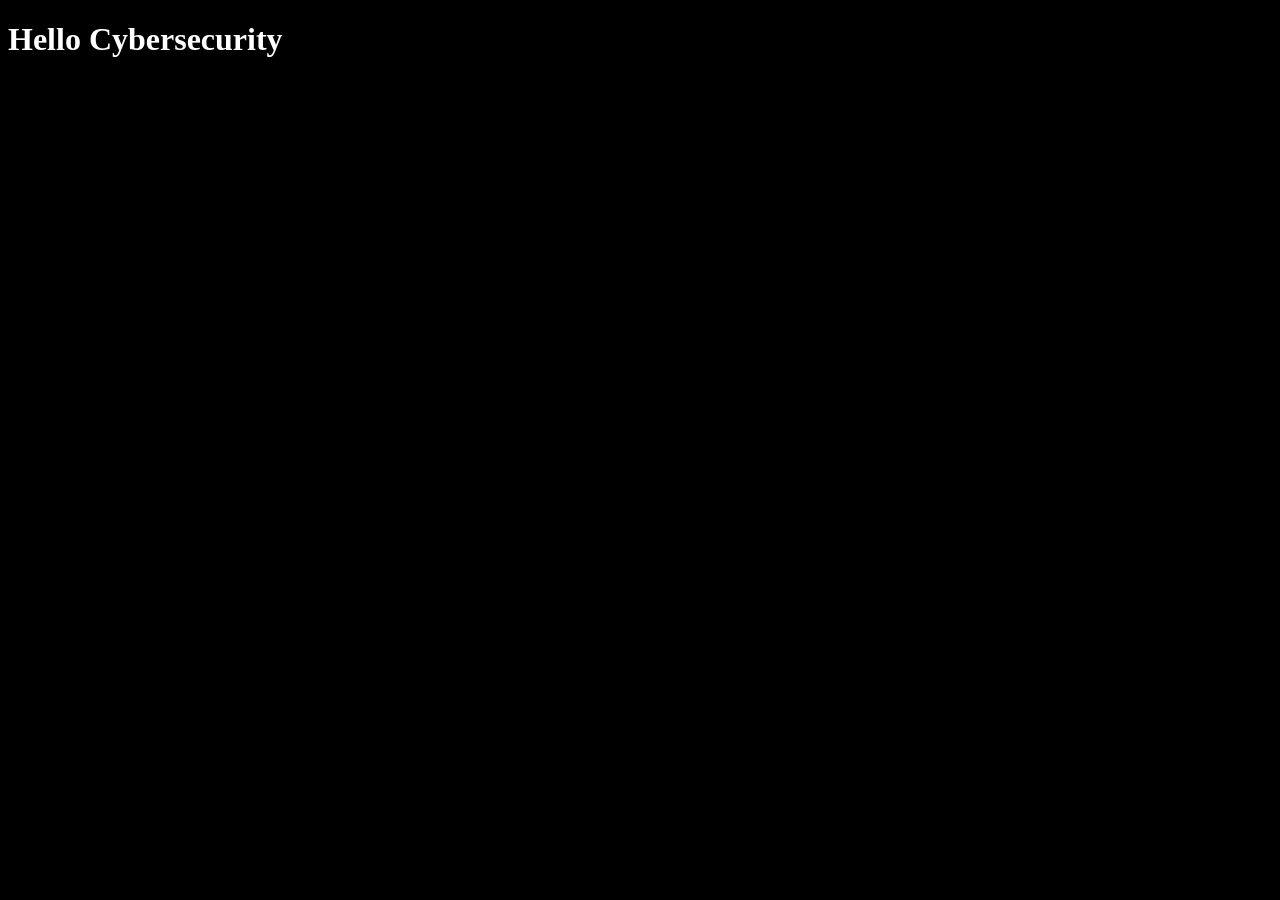
==== sec_flshcrds.html @ efa0e366 "created acronym list files by topics and imported the lists into the js file and parsed the list ite" ====
<!DOCTYPE html>
<html lang="en">
<head>
    <meta charset="UTF-8">
    <meta name="viewport" content="width=device-width, initial-scale=1.0">
    <title>Cybersecurity Acryonyms</title>
    <link rel="stylesheet" href="sec_flshcrds.css">
</head>
<body>
    <h1 id="title1">Hello Cybersecurity</h1>

    <!-- Imports the the js script -->
    <script type='module' src="sec_flshcrds.js"></script>
</body>
</html>
---- sec_flshcrds.css ----
body {
    background-color: black;
}

#title1 {
    color: white;
}
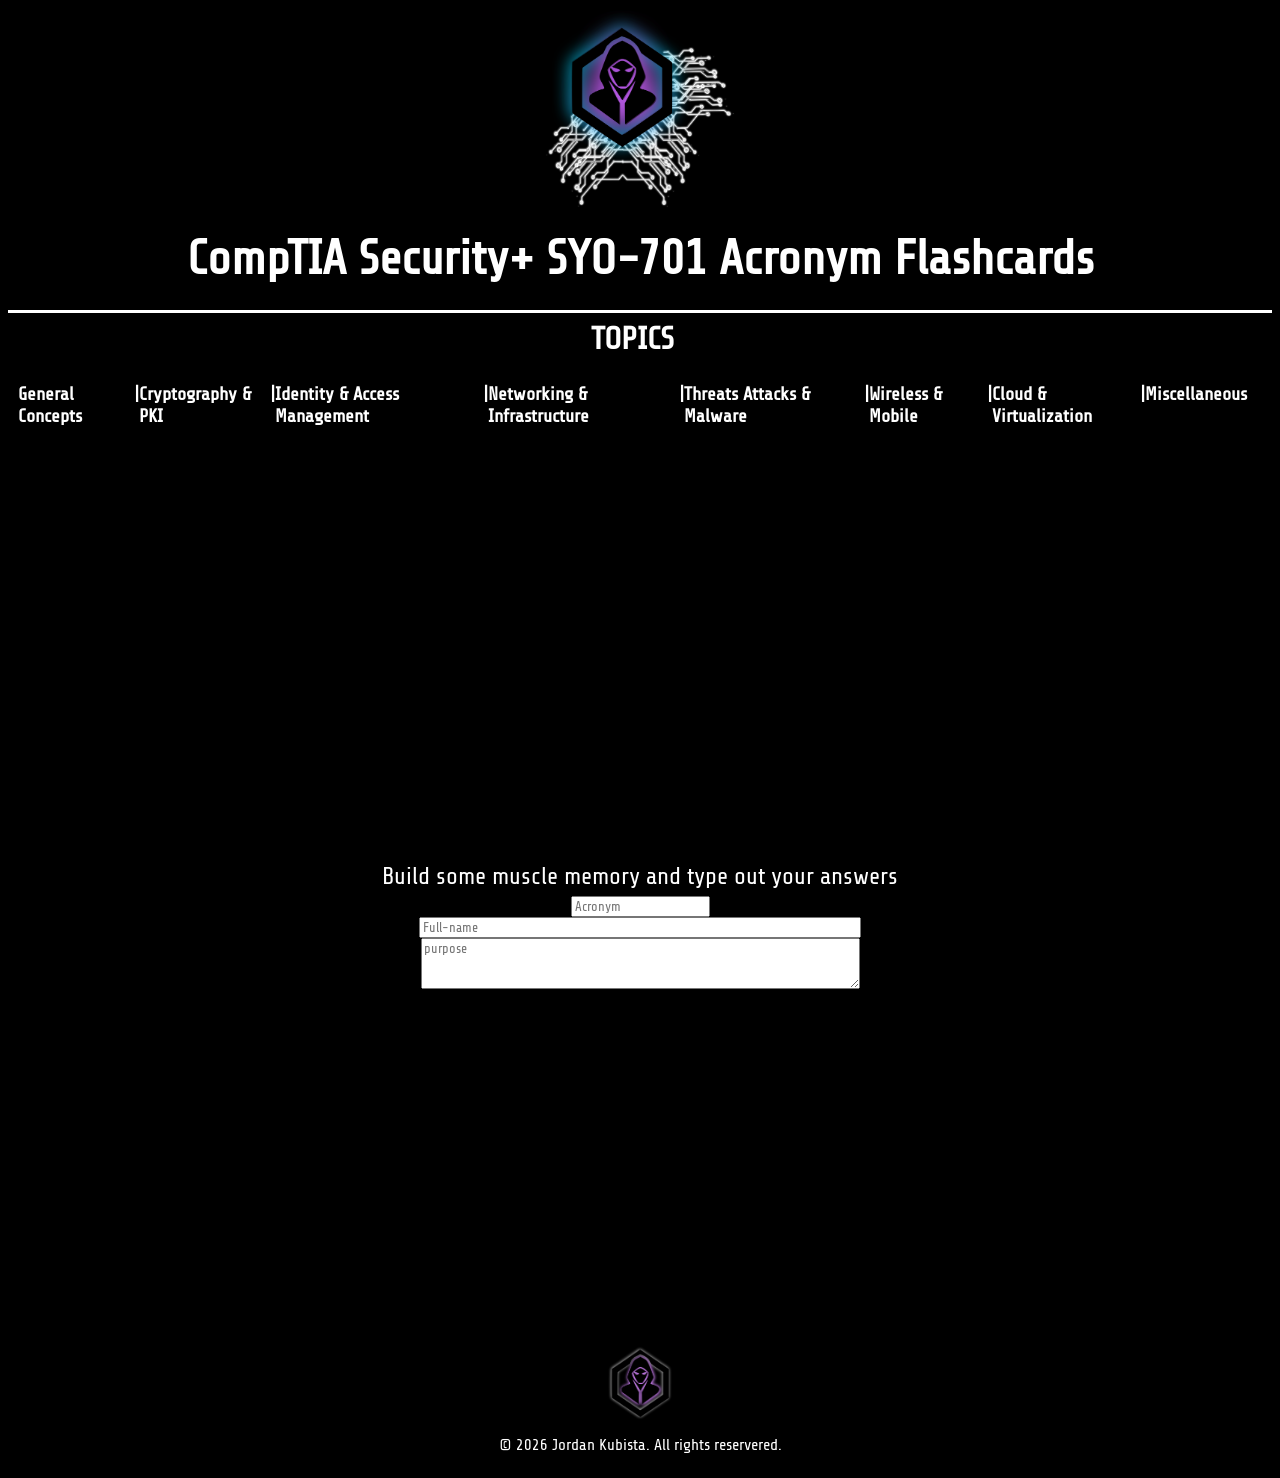
==== commit 11370fec: "completed (till other options are thought up) fully functioning flashcard app for security plus acro" ====
--- a/sec_flshcrds.html
+++ b/sec_flshcrds.html
@@ -7,8 +7,50 @@
     <link rel="stylesheet" href="sec_flshcrds.css">
 </head>
 <body>
-    <h1 id="title1">Hello Cybersecurity</h1>
-
+    <div id="head">
+        <img id="hLogo1" src="./hacker_logo.png" alt="a logo of a hacker in a hoodie inside an octagon with lines coming from the bottom and right side">
+        <h1 id="title1">CompTIA Security+ SYO-701 Acronym Flashcards</h1>
+    </div>
+    <div id="mainContentHolder">
+        <div id="sidebar">
+            <h4 id="topicHead">TOPICS</h4>
+            <div id="topicSelection">
+                <h3 id="General Concepts" class="topic">General Concepts</h3>
+                <h3 class="divider">|</h3>
+                <h3 id="Cryptography & PKI" class="topic">Cryptography & PKI</h3>
+                <h3 class="divider">|</h3>
+                <h3 id="Identity & Access Management" class="topic">Identity & Access Management</h3>
+                <h3 class="divider">|</h3>
+                <h3 id="Networking & Infrastructure" class="topic">Networking & Infrastructure</h3>
+                <h3 class="divider">|</h3>
+                <h3 id="Threats Attacks & Malware" class="topic">Threats Attacks & Malware</h3>
+                <h3 class="divider">|</h3>
+                <h3 id="Wireless & Mobile" class="topic">Wireless & Mobile</h3>
+                <h3 class="divider">|</h3>
+                <h3 id="Cloud & Virtualization" class="topic">Cloud & Virtualization</h3>
+                <h3 class="divider">|</h3>
+                <h3 id="Miscellaneous" class="topic">Miscellaneous</h3>
+            </div>
+        </div>
+        <div id="displayArea">
+            <div id="selectedTopic"></div>
+            <div id="flashCard"></div>
+            <div id="options">
+                    <h3 id="show">SHOW ANSWER</h3>
+                    <h3 id="next">NEXT CARD</h3>
+            </div>
+            <label for="acronymAttempt" id="acronymAttemptLabel">Build some muscle memory and type out your answers</label>
+            <input type='text' id="acronymAttempt" name="acronymAttempt" cols="100" placeholder="Acronym"></input>
+            <label for="acronymAttemptFull" id="acronymAttemptFullLabel"></label>
+            <input type='text' id="acronymAttemptFull" name="acronymAttemptFull" size="70" placeholder="Full-name"></input>
+            <label for="purposeAttempt"></label>
+            <textarea id="purposeAttempt" name="purposeAttempt" rows="3" cols="69" placeholder="purpose"></textarea> 
+        </div>
+    </div>
+    <div id="footer">
+         <img id="hLogo2" src="./hacker_logo2.png" alt="a logo of a hacker in a hoodie inside an octagon">
+         <p id="copyright">&copy; 2026 Jordan Kubista. All rights reservered.</p>
+    </div>
     <!-- Imports the the js script -->
     <script type='module' src="sec_flshcrds.js"></script>
 </body>
--- a/sec_flshcrds.css
+++ b/sec_flshcrds.css
@@ -1,7 +1,182 @@
+@import url('https://fonts.googleapis.com/css2?family=Share+Tech&display=swap');
+
 body {
+    background-color: black;
+
+}
+
+#hLogo1 {
+    max-width: 15%;
+    height: auto;
+}
+
+#mainContentHolder {
+    background-color: black;
+    display: flex;
+    flex-direction: column;
+    margin: 0;
+    /* min-height: 100vh; */
+}
+
+#sidebar {
+    padding-right: 25px;
+    padding-left: 10px;
+}
+
+#displayArea {
+    display: flex;
+    flex-direction: column;
+    align-items: center;
+    min-height: 100vh;
     background-color: black;
 }
 
 #title1 {
     color: white;
+    font-family: "Share Tech", sans-serif;
+    font-size: 3em;
+    margin: .5em 0 .5em 0;
+    
+}
+
+#head {
+    display: flex;
+    flex-direction: column;
+    align-items: center;
+    border-bottom: 3px solid white;
+    
+}
+
+#topicSelection {
+    display: flex;
+    flex-direction: row;
+    justify-content: space-around;
+}
+
+.topic {
+    color: white;
+    font-family: "Share Tech", sans-serif;
+    transition: box-shadow 0.3s ease;
+}
+
+#tTitle {
+    color: black;
+    font-family: "Share Tech", sans-serif;
+    text-shadow: 
+        0 0 10px #fff,
+        0 0 20px rgb(187, 0, 255),
+        0 0 40px rgb(0, 132, 255);
+    margin: 10px 0 2px 0;
+
+}
+
+.divider {
+    color: white;
+    font-family: "Share Tech", sans-serif;
+}
+
+.topic:hover {
+    cursor: pointer;
+}
+
+#flashCard {
+    display: flex;
+    flex-direction: column;
+    justify-content: center;
+    width: 55%;
+    min-height: 35vh;
+    background-color: rgb(0, 111, 170);
+    visibility: hidden;
+    margin-top: .5em;
+
+    box-shadow: 
+        0 0 10px #fff,
+        0 0 20px rgb(187, 0, 255),
+        0 0 40px rgb(0, 132, 255);
+}
+
+#options {
+    display: flex;
+    flex-direction: row;
+    justify-content: space-between;
+    font-family: "Share Tech", sans-serif;
+    font-size: 1.5rem;
+    color: white;
+    margin: 0 1em 0 1em;
+    width: 55%;
+    visibility: hidden;
+}
+
+#next:hover {
+    cursor: pointer;
+}
+
+#show:hover {
+    cursor: pointer;
+}
+
+.acronyms {
+    font-family: "Share Tech", sans-serif;
+    font-size: 4.5rem;
+    text-align: center;
+    margin: .5rem .5rem .5rem .5rem;
+}
+
+.answer{
+    font-family: "Share Tech", sans-serif;
+    font-size: 2.5rem;
+    text-align: center;
+    margin: .5rem 0 .5rem 0;
+}
+
+.purpose {
+    font-family: "Share Tech", sans-serif;
+    font-size: 1.5rem;
+    text-align: center;
+    margin: .5rem 0 .5rem 0;
+
+}
+
+#topicHead {
+    font-family: "Share Tech", sans-serif;
+    font-size: 2rem;
+    text-align: center;
+    margin: .25em 0 .25em 0;
+    color: white;
+}
+
+#acronymAttemptLabel {
+    font-family: "Share Tech", sans-serif;
+    font-size: 1.5rem;
+    text-align: center;
+    margin: .25em 0 .25em 0;
+    color: white;
+}
+
+#acronymAttempt {
+    font-family: "Share Tech", sans-serif;
+}
+
+#acronymAttemptFull {
+    font-family: "Share Tech", sans-serif;
+}
+
+#purposeAttempt {
+    font-family: "Share Tech", sans-serif;
+}
+
+#footer {
+    display: flex;
+    flex-direction: column;
+    align-items: center;
+}
+
+#hLogo2 {
+    max-width: 5%;
+    height: auto;
+}
+
+#copyright {
+    font-family: "Share Tech", sans-serif;
+    color: white;
 }
